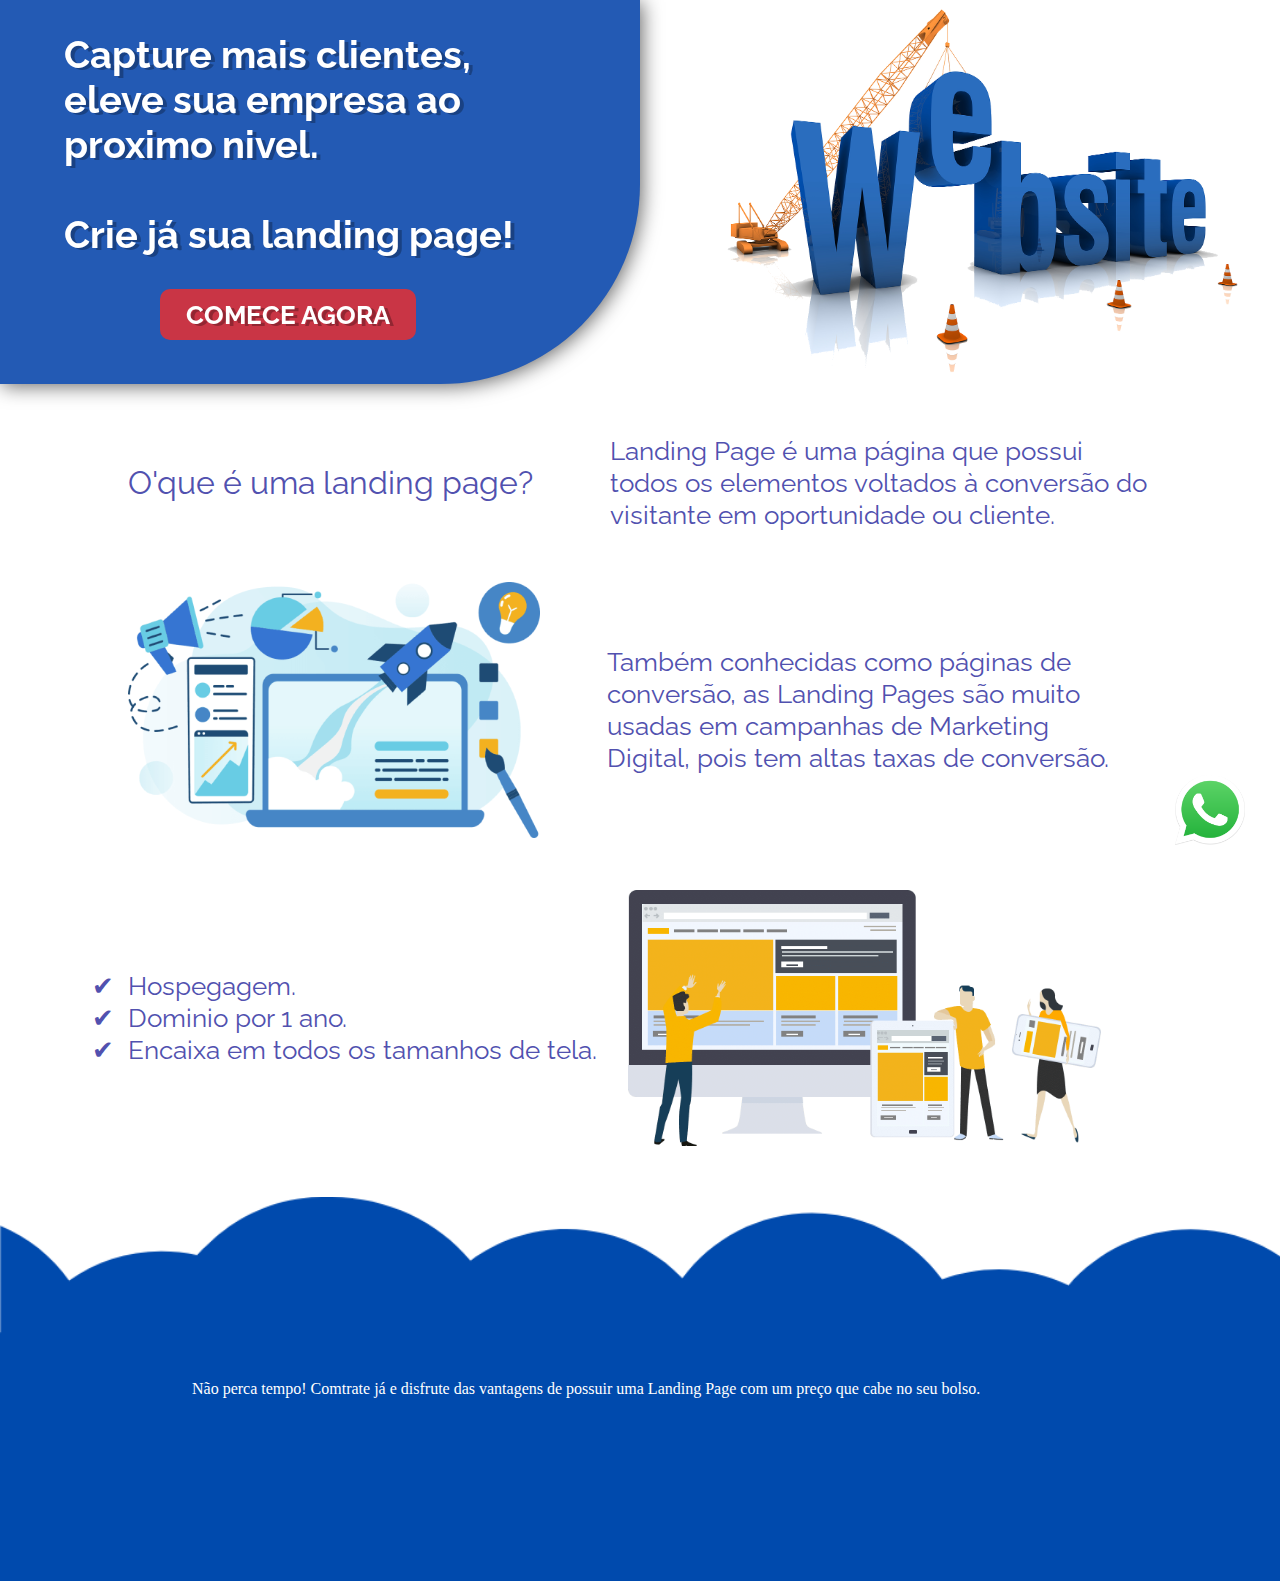
==== index.html @ 36ceb682 "alteração" ====
<!DOCTYPE html>
<html lang="pt-br">
<head>
    <meta charset="UTF-8">
    <meta http-equiv="X-UA-Compatible" content="IE=edge">
    <meta name="viewport" content="width=device-width, initial-scale=1.0">

    <link rel="stylesheet" href="style.css">

    <title>Contrutora Web Site</title>
</head>

<body>

    <header>

        <div id="chamada">

            <div id="textoChamada">
                Capture mais clientes, eleve sua empresa ao proximo nivel. <br><br>
                Crie já sua landing page!
            </div>

            <div id="botao"><a href="https://wa.me/554898592292" target="_blank">COMECE AGORA</a></div> 

        </div>

        <div id="imgLogo"></div>

    </header>

    <main>

        <div id="inicio">
            <div id="titulo1">O'que é uma landing page?</div>
            
            <div id="texto1">Landing Page é uma página que possui todos os elementos voltados à conversão 
            do visitante em oportunidade ou cliente.</div> 

        </div>

        <div id="part1">

            <img id="img1" src="./imagens/fim.png" alt="">

            <div id="texto2">
                Também conhecidas como páginas de conversão, as Landing Pages são muito usadas em campanhas 
                de Marketing Digital, pois tem altas taxas de conversão.
            </div>
            
        </div>

        <div id="part2">

            <div id="texto3">
                
                <ul>
                    <li>Hospegagem.</li>
                    <li>Dominio por 1 ano.</li>
                    <li>Encaixa em todos os tamanhos de tela.</li>
                </ul>
    
            </div>

            <img id="img2" src="./imagens/criando.png" alt="">

        </div>

        <a href="https://wa.me/554898592292" target="_blank"><div id="whatsapp"></div></a>

    </main>

    <footer>

        <div id="formaPagamento">Não perca tempo!

            Comtrate já e disfrute das vantagens de possuir uma Landing Page 
            com um preço que cabe no seu bolso.
        </div>
        
    </footer>

</body>
</html>
---- style.css ----
@import url('https://fonts.googleapis.com/css2?family=Mulish:wght@200&display=swap');

@import url('https://fonts.googleapis.com/css2?family=Raleway:wght@500&display=swap');

* {
    margin: 0px;
    padding: 0px;
}

header {
    display: flex;
    justify-content: space-between;
}

#chamada {
    width: 50vw;
    height: 30vw;
    background-color: rgb(35, 90, 180);
    border-bottom-right-radius: 200px;
    filter: drop-shadow(2px 2px 10px rgb(0, 0, 0, .6));
    font-size: 3vw;
    font-family: Raleway, sans-serif;
    font-weight: bold;
    color: white;
    text-shadow: 4px 2px 0px rgb(0 0 0 / 27%);
}

#textoChamada {
    width: 80%;
    margin: 5% auto;
}

#botao {
    display: flex;
    width: 20vw;
    height: 4vw;
    font-size: 2vw;
    margin: 5% 25%;
    justify-content: center;
    align-items: center;
    border-radius: 10px;
    background-color: rgba(236, 46, 46, 0.829);
}

#botao:hover {
    box-shadow: 2px 2px 20px rgb(0, 0, 0, .6);
    background-color: red;
}

#botao a {
    text-decoration: none;
    color: white;
}

#imgLogo {
    width: 45vw;
    height: 30vw;
    background-image: url('./imagens/contruindo.png');
    background-size: contain;
    background-repeat: no-repeat;

}

main {
    width: 80vw;
    margin: auto;
    line-height: 2rem;
    font-family: Raleway, sans-serif;
    font-size: 2vw;
    color: rgb(81, 81, 175);
}

#inicio {
    display: flex;
    margin: 4vw 0vw;
    justify-content: space-between;
}

#titulo1 {
    width: 40vw;
    margin: auto;
    margin-left: 0;
    font-size: 2.5vw;
}

#texto1 {
    width: 45vw;
}

#part1 {
    display: flex;
    margin: 4vw auto;
    justify-content: space-between;
}

#img1 {
    width: auto;
    height: 20vw;
    margin: auto;
    margin-left: 0;
}


#texto2 {
    width: 40vw;
    margin: auto;
}


#part2 {
    display: flex;
    margin: 4vw auto;
    justify-content: space-between;
}

#texto3 {
    width: 40vw;
    margin: auto;
}

ul {
    list-style-type: '\2714\00A0\00A0';
}

#img2 {
    width: auto;
    height: 20vw;
    margin-right: 5%;
}


@media screen and (max-width: 700px) {

    header {
        display: block;
    }

    #chamada {
        width: 100vw;
        height: 60vw;
        border-bottom-right-radius: 0px;
        overflow: hidden;
    }

    #titulo {
        font-size: 4vw;
    }

    #valor {
        font-size: 5vw;
    }

    #itens {
        font-size: 4vw;
    }

    #detalhes {
        font-size: 4vw;
        height: 20vw;
    }
    
    #botao {
        width: 30vw;
        height: 6vw;
        font-size: 3vw;
        margin: 3% auto;
    }

    #imgLogo {
        margin: 5% auto;
        background-color: white;
        border-radius: 20px;
    }

    #inicio {
        display: block;
    }

    #oqueE {
        width: 100%;
        margin: 3vw auto;
        font-size: 4vw;
    }

    #abertura {
        width: 100%;
        font-size: 4vw;
    }

    #part1 {
        display: block;
    }

    main #textoPrincipal {
        width: 80vw;
        font-size: 4vw;
    }

    #imgFim {
        display: flex;
        margin: 10vw auto;
    }

    #part2 {
        display: block;
        font-size: 4vw;
    }

    #imgCriando {
        display: flex;
        margin: 10vw auto;
    }

    #texto2 {
        width: 80vw;
    }
}

#whatsapp {
    position: fixed;
    width: 100px;
    height: 100px;
    bottom: 40px;
    right: 20px;
    border-radius: 50px;
    align-items: center;
    background-image: url('./imagens/whatsapp.png');
    background-size: 70px 70px;
    background-repeat: no-repeat;
    background-position: center;
}



footer {
    display: flex;
    width: 100%;
    height: 30vw;
    align-items: center;
    background-image: url('./imagens/rodape.png');
    background-size: cover;
    background-repeat: no-repeat;
}

#formaPagamento {
    width: 70vw;
    margin: auto;
    color: white;
}
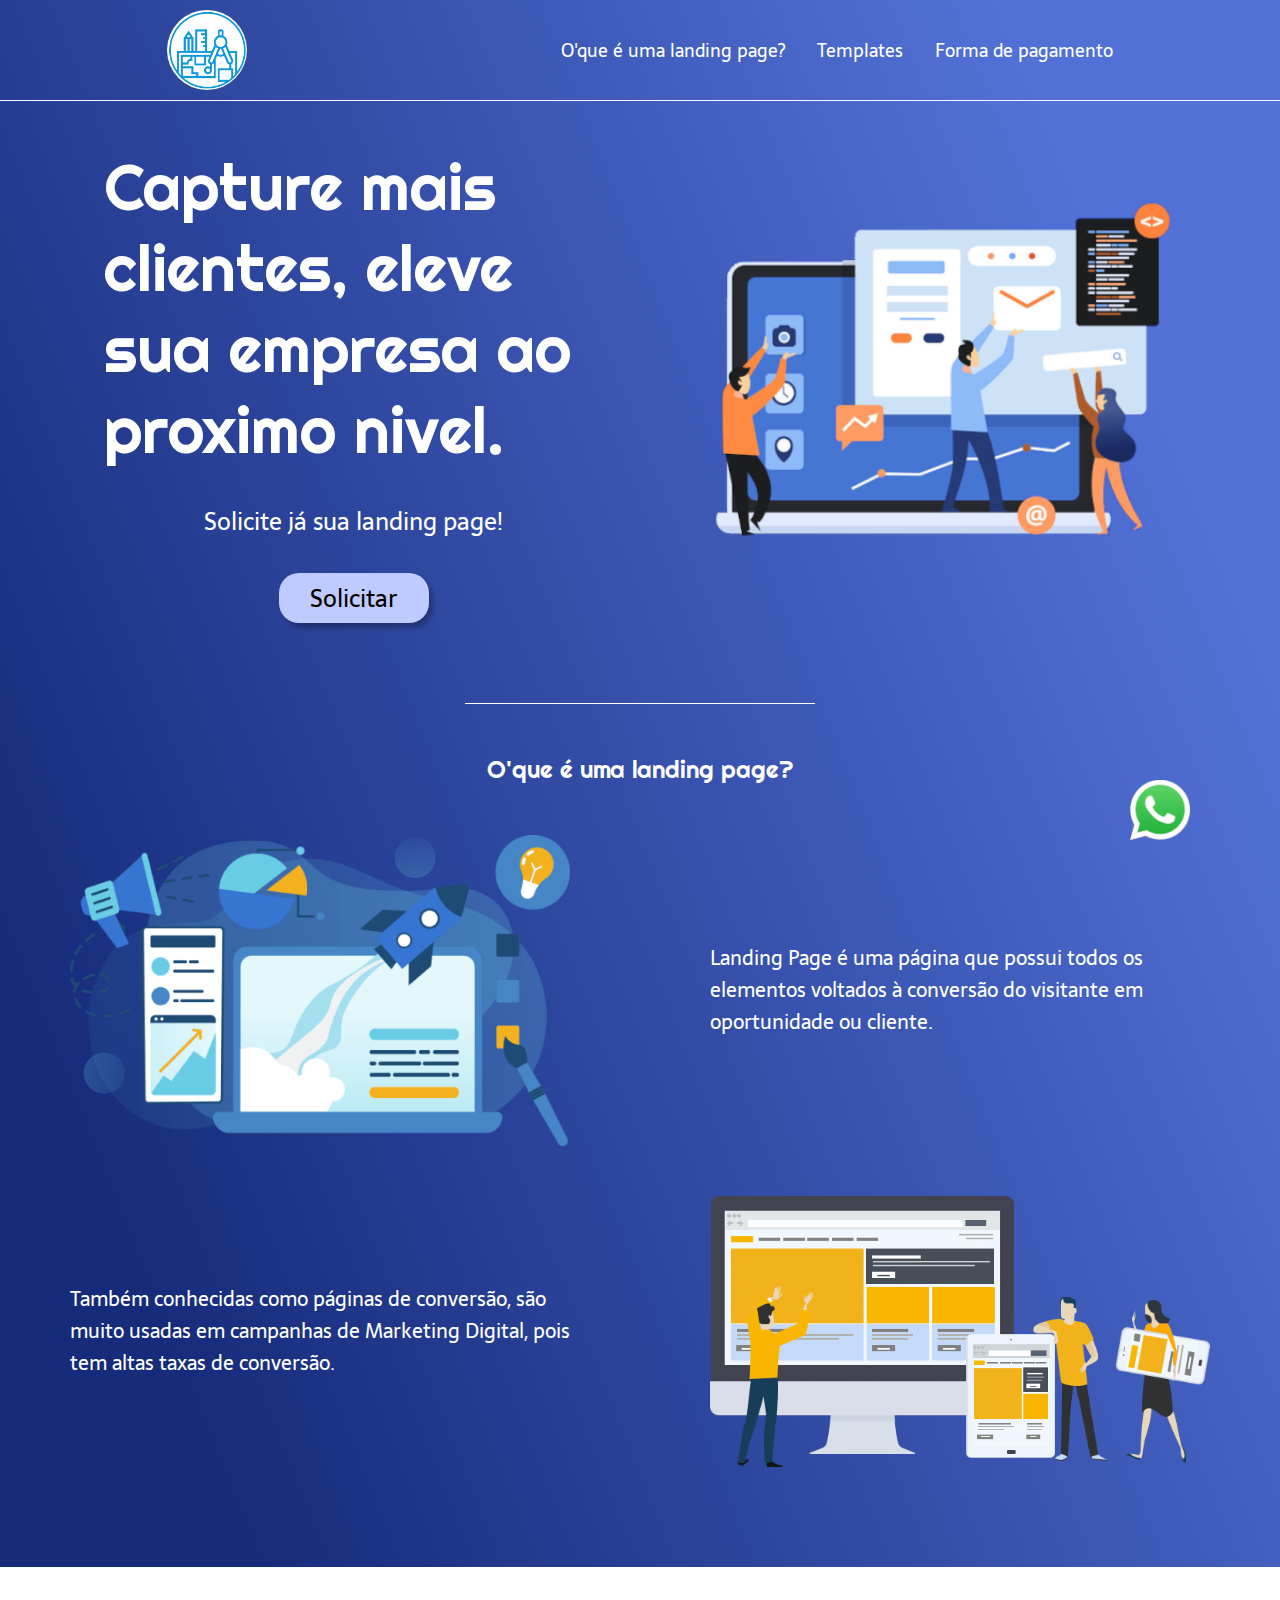
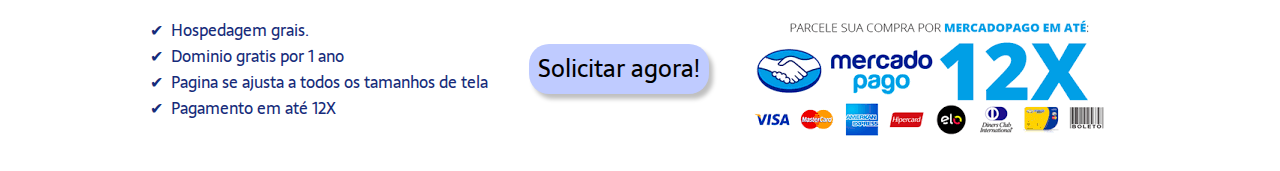
==== commit 29731e3d: "inicio menu responcivo" ====
--- a/index.html
+++ b/index.html
@@ -1,5 +1,5 @@
 <!DOCTYPE html>
-<html lang="pt-br">
+<html lang="en">
 <head>
     <meta charset="UTF-8">
     <meta http-equiv="X-UA-Compatible" content="IE=edge">
@@ -7,78 +7,74 @@
 
     <link rel="stylesheet" href="style.css">
 
-    <title>Contrutora Web Site</title>
+    <title>Construtora Website</title>
 </head>
+<body>
+    <header class="cabacalho">
+       <img class="logo" src="./imagens/logo.png" alt="Logo Construtora Website">
 
-<body>
-
-    <header>
-
-        <div id="chamada">
-
-            <div id="textoChamada">
-                Capture mais clientes, eleve sua empresa ao proximo nivel. <br><br>
-                Crie já sua landing page!
-            </div>
-
-            <div id="botao"><a href="https://wa.me/554898592292" target="_blank">COMECE AGORA</a></div> 
-
-        </div>
-
-        <div id="imgLogo"></div>
+        <nav class="menu">
+            <a class="menu-item" href="#oQueE">O'que é uma landing page?</a>
+            <a class="menu-item" href="https://wa.me/554898592292" target="_blank">Templates</a>
+            <a class="menu-item" href="#forma-pagamento">Forma de pagamento</a>
+        </nav>
 
     </header>
 
     <main>
+        <section class="conteudo-principal">
 
-        <div id="inicio">
-            <div id="titulo1">O'que é uma landing page?</div>
-            
-            <div id="texto1">Landing Page é uma página que possui todos os elementos voltados à conversão 
-            do visitante em oportunidade ou cliente.</div> 
-
-        </div>
-
-        <div id="part1">
-
-            <img id="img1" src="./imagens/fim.png" alt="">
-
-            <div id="texto2">
-                Também conhecidas como páginas de conversão, as Landing Pages são muito usadas em campanhas 
-                de Marketing Digital, pois tem altas taxas de conversão.
-            </div>
-            
-        </div>
-
-        <div id="part2">
-
-            <div id="texto3">
-                
-                <ul>
-                    <li>Hospegagem.</li>
-                    <li>Dominio por 1 ano.</li>
-                    <li>Encaixa em todos os tamanhos de tela.</li>
-                </ul>
-    
+            <div class="texto-principal">
+                <h1>Capture mais clientes, eleve sua empresa ao proximo nivel.</h1>
+                <h2>Solicite já sua landing page!</h2>
+                <a href="https://wa.me/554898592292" target="_blank"><button>Solicitar</button></a>
             </div>
 
-            <img id="img2" src="./imagens/criando.png" alt="">
+            <img src="./imagens/YourWebsite.png" alt="Imagem do site sendo construido">           
+        </section>
 
-        </div>
+        <section class="conteudo-secundario">
+            <h3 id="oQueE">O'que é uma landing page?</h3>
 
-        <a href="https://wa.me/554898592292" target="_blank"><div id="whatsapp"></div></a>
+            <div class="conteiner1">
+
+                <img class="resultados" src="./imagens/resultados.png" alt="">
+
+                <p>Landing Page é uma página que possui todos os elementos voltados à conversão 
+                do visitante em oportunidade ou cliente.</p>
+
+            </div>
+
+            <div class="conteiner2">
+
+                <p>Também conhecidas como páginas de conversão, são muito usadas em campanhas 
+                de Marketing Digital, pois tem altas taxas de conversão.</p> 
+
+                <img class="criando" src="./imagens/criando.png" alt="">
+
+            </div>
+                
+        </section>
+
 
     </main>
 
-    <footer>
+    <footer id="forma-pagamento">
 
-        <div id="formaPagamento">Não perca tempo!
+        <ul>
+            <li>Hospedagem grais.</li>
+            <li>Dominio gratis por 1 ano</li>
+            <li>Pagina se ajusta a todos os tamanhos de tela</li>
+            <li>Pagamento em até 12X</li>
+        </ul>
 
-            Comtrate já e disfrute das vantagens de possuir uma Landing Page 
-            com um preço que cabe no seu bolso.
-        </div>
+        <a href="https://wa.me/554898592292" target="_blank"><button class="botao-rodape">Solicitar agora!</button></a>
         
-    </footer>
+        <img class="forma-pagamento" src="./imagens/formasPagamento.png" alt="Fomas de pagamento">
+
+    </footer> 
+
+    <a href="https://wa.me/554898592292" target="_blank"><img class="whatsapp" src="./imagens/whatsapp.png" alt=""></a>
 
 </body>
 </html>--- a/style.css
+++ b/style.css
@@ -1,252 +1,186 @@
-
-@import url('https://fonts.googleapis.com/css2?family=Mulish:wght@200&display=swap');
-
-@import url('https://fonts.googleapis.com/css2?family=Raleway:wght@500&display=swap');
+@import url('https://fonts.googleapis.com/css2?family=Righteous&family=Sarala:wght@400;700&display=swap');
 
 * {
-    margin: 0px;
-    padding: 0px;
+    margin: 0;
+    padding: 0;
+    text-decoration: none;
 }
 
-header {
-    display: flex;
-    justify-content: space-between;
+html {
+    scroll-behavior: smooth;
 }
 
-#chamada {
-    width: 50vw;
-    height: 30vw;
-    background-color: rgb(35, 90, 180);
-    border-bottom-right-radius: 200px;
-    filter: drop-shadow(2px 2px 10px rgb(0, 0, 0, .6));
-    font-size: 3vw;
-    font-family: Raleway, sans-serif;
-    font-weight: bold;
-    color: white;
-    text-shadow: 4px 2px 0px rgb(0 0 0 / 27%);
+body {
+    font-size: 100%;
+    background: linear-gradient(68.15deg, rgb(22, 43, 122) 16.62%, rgb(82, 113, 214) 85.61%);
 }
 
-#textoChamada {
-    width: 80%;
-    margin: 5% auto;
+.cabacalho {
+    display: flex;
+    align-items: center;
+    justify-content: space-around;
+    padding: 10px;
 }
 
-#botao {
-    display: flex;
-    width: 20vw;
-    height: 4vw;
-    font-size: 2vw;
-    margin: 5% 25%;
-    justify-content: center;
-    align-items: center;
-    border-radius: 10px;
-    background-color: rgba(236, 46, 46, 0.829);
+.logo {
+    height: 80px;
+    background-color: white;
+    border-radius: 50%;
 }
 
-#botao:hover {
-    box-shadow: 2px 2px 20px rgb(0, 0, 0, .6);
-    background-color: red;
+.menu {
+    display: flex;
+    gap: 32px;
 }
 
-#botao a {
-    text-decoration: none;
+.menu-item {
+    color: white;
+    font-family: 'Sarala', sans-serif;
+    font-weight: 400;
+    font-size: 18px;
+}
+
+main {
+    border-top: 0.1px solid white;
+    padding: 20px 0px;
+}
+
+.conteudo-principal {
+    display: flex;
+    justify-content: space-around;
+    margin: 25px 50px;
+}
+
+.texto-principal {
+    display: flex;
+    flex-direction: column;
+    align-items: center;
+    gap: 32px;
+}
+
+.texto-principal h1 {
+    width: 500px;
+    font-family: 'Righteous', cursive;
+    font-weight: 400;
+    font-size: 64px;
     color: white;
 }
 
-#imgLogo {
-    width: 45vw;
-    height: 30vw;
-    background-image: url('./imagens/contruindo.png');
-    background-size: contain;
-    background-repeat: no-repeat;
-
+.texto-principal h2{
+    font-family: 'Sarala', sans-serif;
+    font-weight: 400;
+    font-size: 24px;
+    color: white;
 }
 
-main {
-    width: 80vw;
-    margin: auto;
-    line-height: 2rem;
-    font-family: Raleway, sans-serif;
-    font-size: 2vw;
-    color: rgb(81, 81, 175);
+button {
+    background-color: rgb(191, 203, 255);
+    width: 150px;
+    height: 50px;
+    border: none;
+    box-shadow: 4px 5px 4px rgba(0, 0, 0, 0.25);
+    border-radius: 20px;
+    font-family: 'Sarala', sans-serif;
+    font-weight: 400;
+    font-size: 24px;
 }
 
-#inicio {
-    display: flex;
-    margin: 4vw 0vw;
-    justify-content: space-between;
+button:hover {
+    background-color: rgb(8, 8, 43);
+    color: white;
 }
 
-#titulo1 {
-    width: 40vw;
-    margin: auto;
-    margin-left: 0;
-    font-size: 2.5vw;
+.conteudo-principal img {
+    height: 350px;
+    margin-top: 50px;
 }
 
-#texto1 {
-    width: 45vw;
+.conteudo-secundario {
+    display: block;
+    margin: 80px 0px;
 }
 
-#part1 {
+.conteudo-secundario h3 {
     display: flex;
-    margin: 4vw auto;
-    justify-content: space-between;
+    width: 350px;
+    margin: 50px auto;
+    justify-content: center;
+    border-top: 0.1px solid white;
+    padding-top: 50px;
+    font-family: 'Righteous', cursive;
+    font-weight: 400;
+    font-size: 24px;
+    color: white;
 }
 
-#img1 {
-    width: auto;
-    height: 20vw;
-    margin: auto;
-    margin-left: 0;
+.conteiner1 {
+    display: flex;
+    flex-direction: column 2;
+    justify-content: space-around;
+    align-items: center;
 }
 
-
-#texto2 {
-    width: 40vw;
-    margin: auto;
+.resultados {
+    width: 500px;
 }
 
-
-#part2 {
-    display: flex;
-    margin: 4vw auto;
-    justify-content: space-between;
+.conteiner1 p {
+    width: 500px;
+    font-family: 'Sarala', sans-serif;
+    font-weight: 300;
+    font-size: 20px;
+    color: white;
 }
 
-#texto3 {
-    width: 40vw;
-    margin: auto;
+.conteiner2 {
+    display: flex;
+    flex-direction: column 2;
+    justify-content: space-around;
+    align-items: center;
+    margin-top: 50px;
 }
 
-ul {
+.conteiner2 p {
+    width: 500px;
+    font-family: 'Sarala', sans-serif;
+    font-weight: 300;
+    font-size: 20px;
+    color: white;
+}
+
+.criando{
+    width: 500px;
+}
+
+footer {
+    display: flex;
+    justify-content: space-around;
+    padding: 32px 150px;
+    align-items: center;
+    background-color: white;
+}
+
+ul{
+    font-family: 'Sarala', sans-serif;
+    color: rgb(22, 43, 122);
     list-style-type: '\2714\00A0\00A0';
 }
 
-#img2 {
-    width: auto;
-    height: 20vw;
-    margin-right: 5%;
+.botao-rodape {
+    background-color: rgb(191, 203, 255);
+    width: 180px;
+    height: 50px;
+    border: none;
+    box-shadow: 4px 5px 4px rgba(0, 0, 0, 0.25);
+    border-radius: 20px;
+    font-family: 'Sarala', sans-serif;
+    font-weight: 400;
+    font-size: 24px;
 }
 
-
-@media screen and (max-width: 700px) {
-
-    header {
-        display: block;
-    }
-
-    #chamada {
-        width: 100vw;
-        height: 60vw;
-        border-bottom-right-radius: 0px;
-        overflow: hidden;
-    }
-
-    #titulo {
-        font-size: 4vw;
-    }
-
-    #valor {
-        font-size: 5vw;
-    }
-
-    #itens {
-        font-size: 4vw;
-    }
-
-    #detalhes {
-        font-size: 4vw;
-        height: 20vw;
-    }
-    
-    #botao {
-        width: 30vw;
-        height: 6vw;
-        font-size: 3vw;
-        margin: 3% auto;
-    }
-
-    #imgLogo {
-        margin: 5% auto;
-        background-color: white;
-        border-radius: 20px;
-    }
-
-    #inicio {
-        display: block;
-    }
-
-    #oqueE {
-        width: 100%;
-        margin: 3vw auto;
-        font-size: 4vw;
-    }
-
-    #abertura {
-        width: 100%;
-        font-size: 4vw;
-    }
-
-    #part1 {
-        display: block;
-    }
-
-    main #textoPrincipal {
-        width: 80vw;
-        font-size: 4vw;
-    }
-
-    #imgFim {
-        display: flex;
-        margin: 10vw auto;
-    }
-
-    #part2 {
-        display: block;
-        font-size: 4vw;
-    }
-
-    #imgCriando {
-        display: flex;
-        margin: 10vw auto;
-    }
-
-    #texto2 {
-        width: 80vw;
-    }
-}
-
-#whatsapp {
+.whatsapp {
     position: fixed;
-    width: 100px;
-    height: 100px;
-    bottom: 40px;
-    right: 20px;
-    border-radius: 50px;
-    align-items: center;
-    background-image: url('./imagens/whatsapp.png');
-    background-size: 70px 70px;
-    background-repeat: no-repeat;
-    background-position: center;
-}
-
-
-
-footer {
-    display: flex;
-    width: 100%;
-    height: 30vw;
-    align-items: center;
-    background-image: url('./imagens/rodape.png');
-    background-size: cover;
-    background-repeat: no-repeat;
-}
-
-#formaPagamento {
-    width: 70vw;
-    margin: auto;
-    color: white;
-}
-
-
+    height: 60px;
+    right: 90px;
+    bottom: 60px;
+}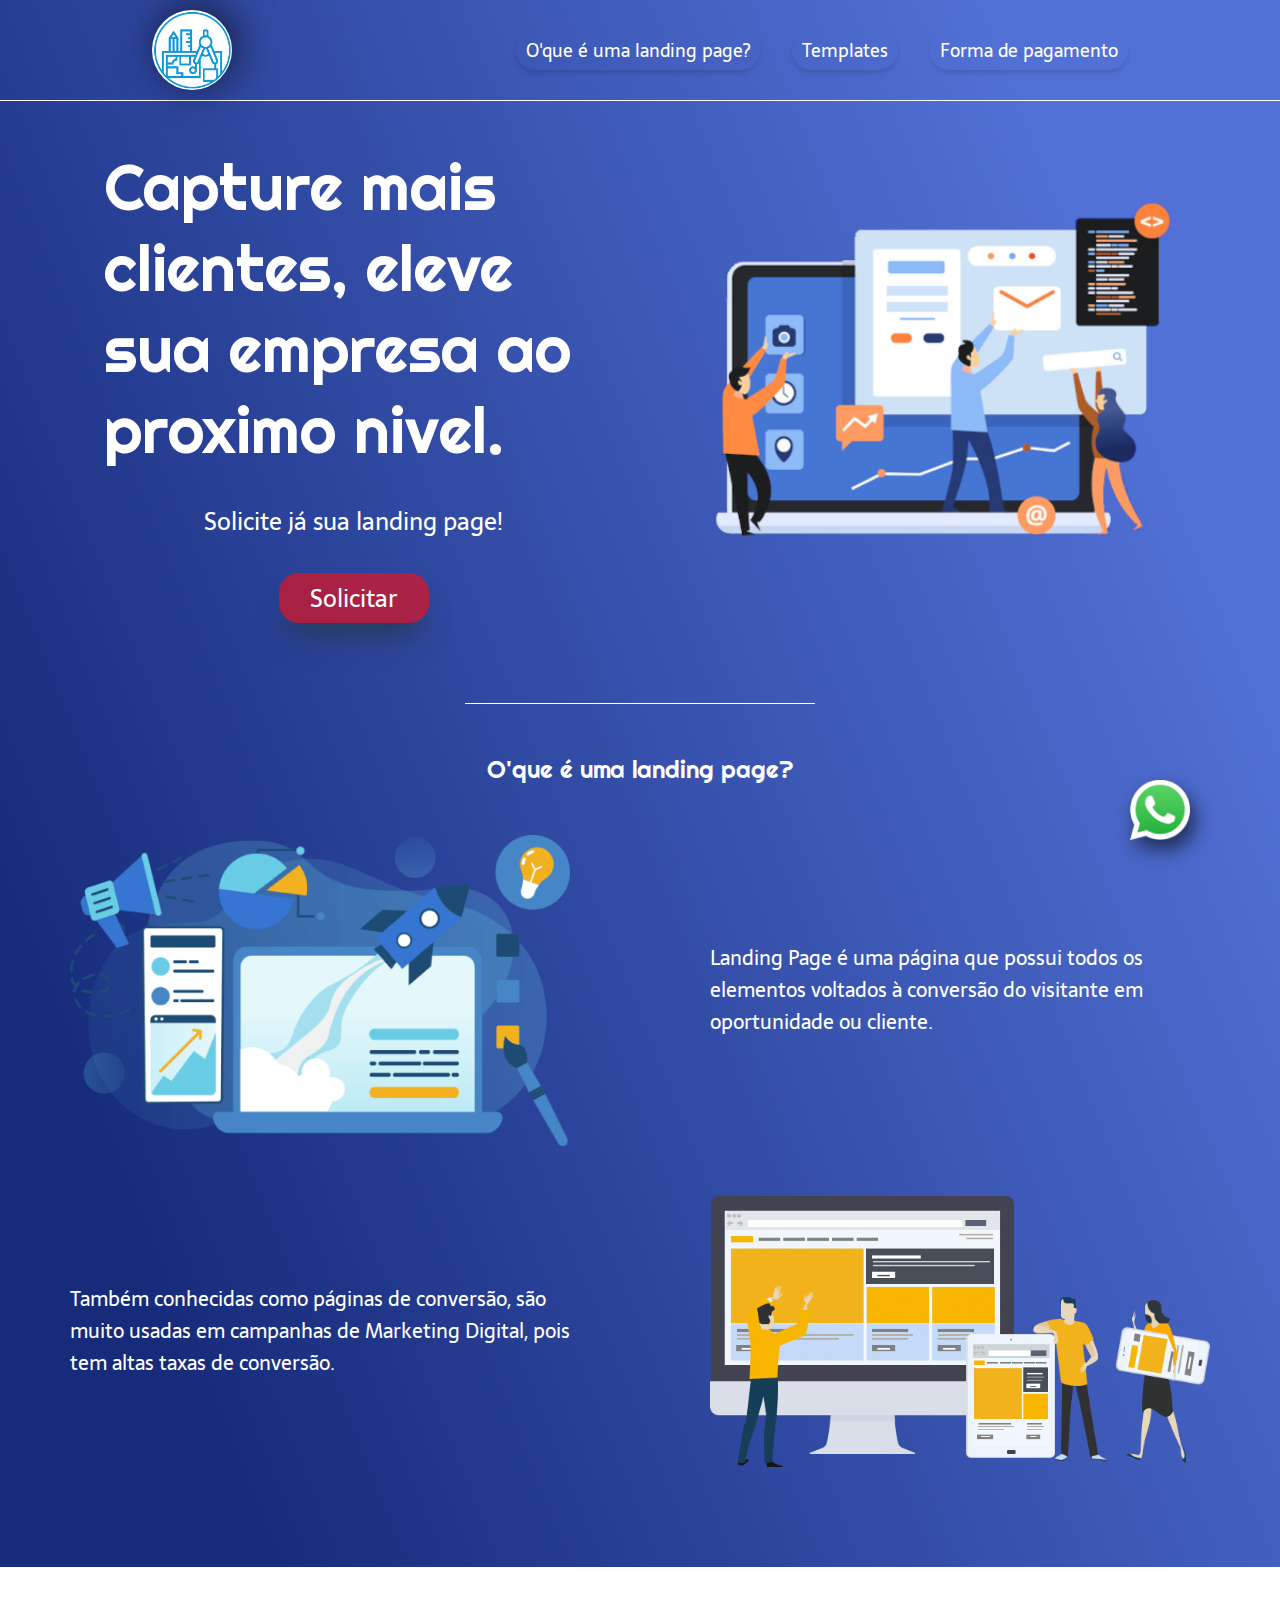
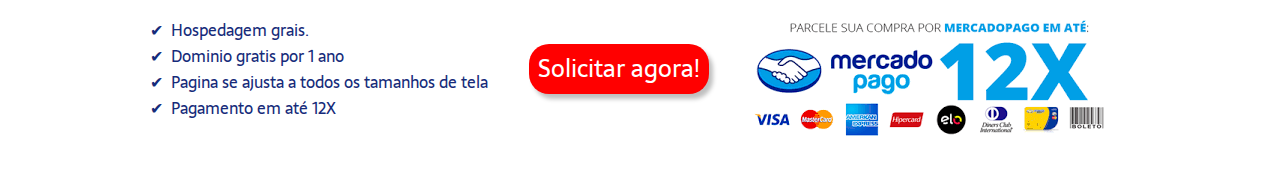
==== commit 6ca09e3d: "sombras" ====
--- a/index.html
+++ b/index.html
@@ -15,7 +15,7 @@
 
         <nav class="menu">
             <a class="menu-item" href="#oQueE">O'que é uma landing page?</a>
-            <a class="menu-item" href="https://wa.me/554898592292" target="_blank">Templates</a>
+            <a class="menu-item" href="https://mywhats.net/construtorawebsite" target="_blank">Templates</a>
             <a class="menu-item" href="#forma-pagamento">Forma de pagamento</a>
         </nav>
 
@@ -76,5 +76,7 @@
 
     <a href="https://wa.me/554898592292" target="_blank"><img class="whatsapp" src="./imagens/whatsapp.png" alt=""></a>
 
+    <script src="./script.js"></script>
+    
 </body>
 </html>--- a/style.css
+++ b/style.css
@@ -1,4 +1,11 @@
 @import url('https://fonts.googleapis.com/css2?family=Righteous&family=Sarala:wght@400;700&display=swap');
+
+:root {
+    --cor1: white;
+    --cor2: rgb(22, 43, 122);
+    --cor3: rgba(255, 10, 10, 0.596);
+    --cor4: red;
+}
 
 * {
     margin: 0;
@@ -6,10 +13,6 @@
     text-decoration: none;
 }
 
-html {
-    scroll-behavior: smooth;
-}
-
 body {
     font-size: 100%;
     background: linear-gradient(68.15deg, rgb(22, 43, 122) 16.62%, rgb(82, 113, 214) 85.61%);
@@ -24,8 +27,9 @@
 
 .logo {
     height: 80px;
-    background-color: white;
+    background-color: var(--cor1);
     border-radius: 50%;
+    filter: drop-shadow(5px -5px 20px #000000a1);
 }
 
 .menu {
@@ -34,14 +38,23 @@
 }
 
 .menu-item {
-    color: white;
+    color: var(--cor1);
     font-family: 'Sarala', sans-serif;
     font-weight: 400;
     font-size: 18px;
+    padding: 5px 10px;
+    border-radius: 20px;
+    box-shadow: rgba(0, 0, 0, 0.1) 0px 4px 6px -1px, rgba(0, 0, 0, 0.06) 0px 2px 4px -1px;
+    transition-duration: 0.4s;
+}
+
+.menu-item:hover {
+    background: #0004ff2a;
+    box-shadow: rgb(38, 57, 77) 0px 20px 30px -10px;
 }
 
 main {
-    border-top: 0.1px solid white;
+    border-top: 0.1px solid var(--cor1);
     padding: 20px 0px;
 }
 
@@ -63,31 +76,34 @@
     font-family: 'Righteous', cursive;
     font-weight: 400;
     font-size: 64px;
-    color: white;
+    color: var(--cor1);
 }
 
 .texto-principal h2{
     font-family: 'Sarala', sans-serif;
     font-weight: 400;
     font-size: 24px;
-    color: white;
+    color: var(--cor1);
 }
 
 button {
-    background-color: rgb(191, 203, 255);
+    background-color: var(--cor3);
     width: 150px;
     height: 50px;
     border: none;
-    box-shadow: 4px 5px 4px rgba(0, 0, 0, 0.25);
     border-radius: 20px;
     font-family: 'Sarala', sans-serif;
     font-weight: 400;
     font-size: 24px;
+    color: var(--cor1);
+    box-shadow: rgb(38, 57, 77) 0px 20px 30px -10px;
+    transition-duration: 0.4s;
 }
 
 button:hover {
-    background-color: rgb(8, 8, 43);
-    color: white;
+    background-color: var(--cor4);
+    color: var(--cor1);
+    box-shadow: rgba(0, 0, 0, 0.56) 0px 22px 70px 4px;
 }
 
 .conteudo-principal img {
@@ -105,12 +121,12 @@
     width: 350px;
     margin: 50px auto;
     justify-content: center;
-    border-top: 0.1px solid white;
+    border-top: 0.1px solid var(--cor1);
     padding-top: 50px;
     font-family: 'Righteous', cursive;
     font-weight: 400;
     font-size: 24px;
-    color: white;
+    color: var(--cor1);
 }
 
 .conteiner1 {
@@ -129,7 +145,7 @@
     font-family: 'Sarala', sans-serif;
     font-weight: 300;
     font-size: 20px;
-    color: white;
+    color: var(--cor1);
 }
 
 .conteiner2 {
@@ -145,7 +161,7 @@
     font-family: 'Sarala', sans-serif;
     font-weight: 300;
     font-size: 20px;
-    color: white;
+    color: var(--cor1);
 }
 
 .criando{
@@ -157,7 +173,7 @@
     justify-content: space-around;
     padding: 32px 150px;
     align-items: center;
-    background-color: white;
+    background-color: var(--cor1);
 }
 
 ul{
@@ -167,7 +183,7 @@
 }
 
 .botao-rodape {
-    background-color: rgb(191, 203, 255);
+    background-color: var(--cor4);
     width: 180px;
     height: 50px;
     border: none;
@@ -183,4 +199,5 @@
     height: 60px;
     right: 90px;
     bottom: 60px;
+    filter: drop-shadow(5px 10px 10px #00000096);
 }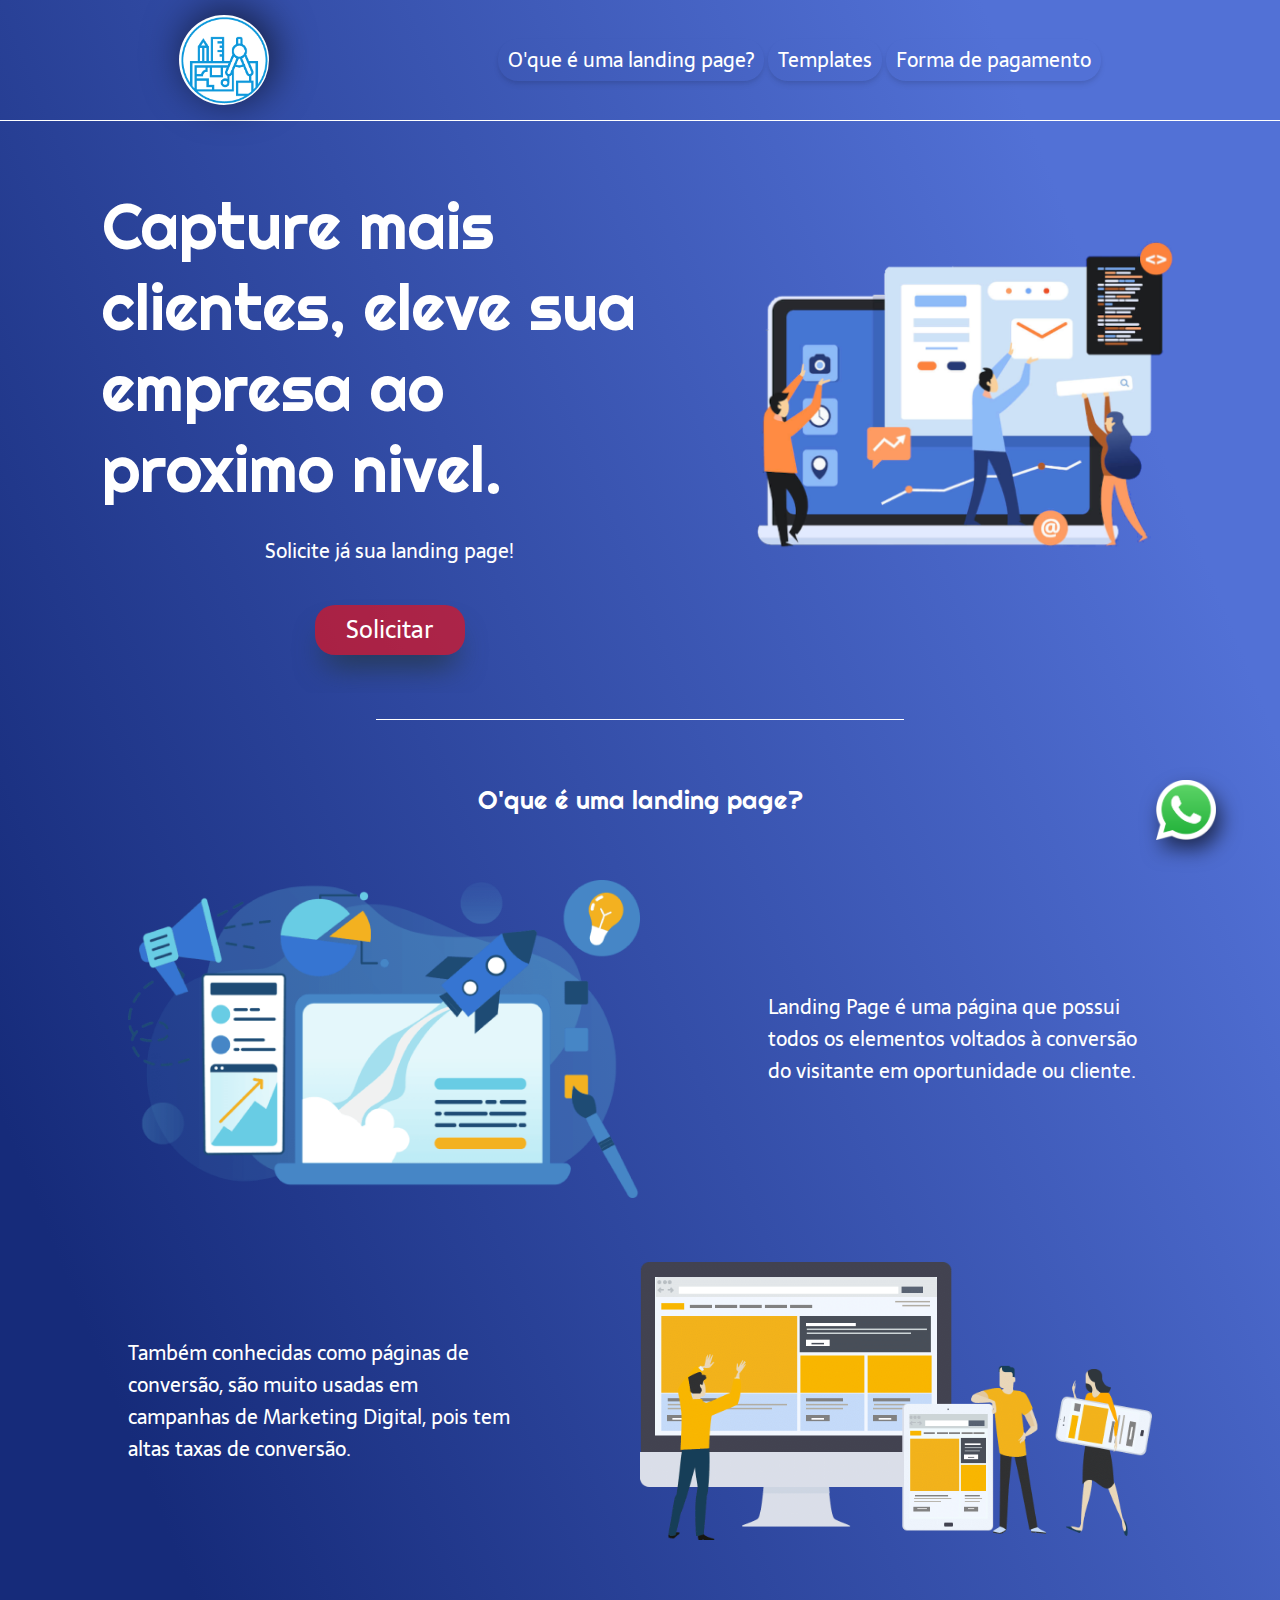
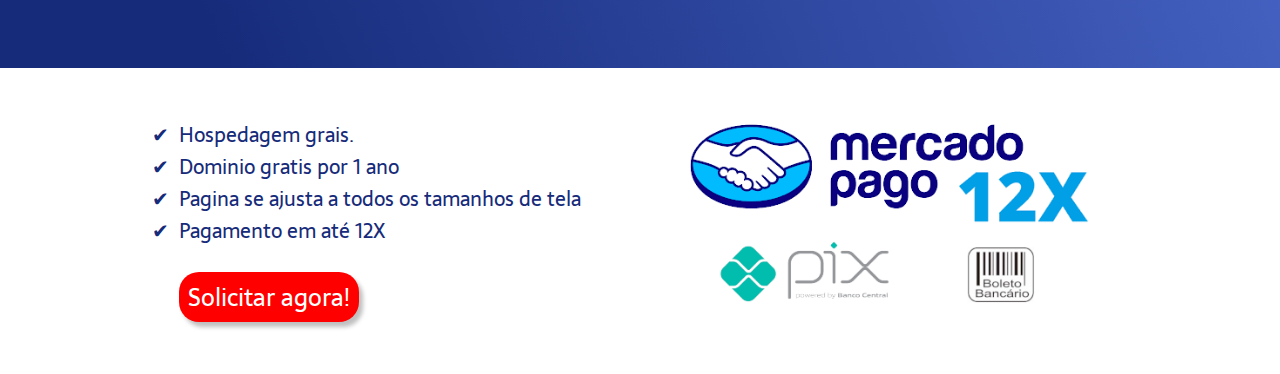
==== commit 274e6e58: "Telas grandes" ====
--- a/index.html
+++ b/index.html
@@ -14,10 +14,24 @@
        <img class="logo" src="./imagens/logo.png" alt="Logo Construtora Website">
 
         <nav class="menu">
-            <a class="menu-item" href="#oQueE">O'que é uma landing page?</a>
-            <a class="menu-item" href="https://mywhats.net/construtorawebsite" target="_blank">Templates</a>
-            <a class="menu-item" href="#forma-pagamento">Forma de pagamento</a>
+
+            <input type="checkbox" id="checar">
+
+            <div class="menu-itens">
+                <a class="menu-item" href="#oQueE">O'que é uma landing page?</a>
+                <a class="menu-item" href="https://mywhats.net/construtorawebsite" target="_blank">Templates</a>
+                <a class="menu-item" href="#forma-pagamento">Forma de pagamento</a>
+             </div>
+
+            <label for="checar">
+                <divi class="linha"></divi>
+                <divi class="linha"></divi>
+                <divi class="linha"></divi>
+            </label> 
+
         </nav>
+
+
 
     </header>
 
@@ -27,10 +41,11 @@
             <div class="texto-principal">
                 <h1>Capture mais clientes, eleve sua empresa ao proximo nivel.</h1>
                 <h2>Solicite já sua landing page!</h2>
-                <a href="https://wa.me/554898592292" target="_blank"><button>Solicitar</button></a>
+                <a href="https://wa.me/554898592292" target="_blank"><button class="solicitar" >Solicitar</button></a>
             </div>
 
-            <img src="./imagens/YourWebsite.png" alt="Imagem do site sendo construido">           
+            <img src="./imagens/YourWebsite.png" alt="Imagem do site sendo construido"> 
+                      
         </section>
 
         <section class="conteudo-secundario">
@@ -59,18 +74,25 @@
 
     </main>
 
-    <footer id="forma-pagamento">
+    <footer>
 
-        <ul>
-            <li>Hospedagem grais.</li>
-            <li>Dominio gratis por 1 ano</li>
-            <li>Pagina se ajusta a todos os tamanhos de tela</li>
-            <li>Pagamento em até 12X</li>
-        </ul>
+        <div class="forma-pagamento">
 
-        <a href="https://wa.me/554898592292" target="_blank"><button class="botao-rodape">Solicitar agora!</button></a>
+            <div class="chamada2">
+                <ul>
+                    <li>Hospedagem grais.</li>
+                    <li>Dominio gratis por 1 ano</li>
+                    <li>Pagina se ajusta a todos os tamanhos de tela</li>
+                    <li>Pagamento em até 12X</li>
+                </ul>
+
+                <a href="https://wa.me/554898592292" target="_blank"><button class="botao-rodape">Solicitar agora!</button></a>
+
+            </div>
         
-        <img class="forma-pagamento" src="./imagens/formasPagamento.png" alt="Fomas de pagamento">
+            <img class="img-pagamento" src="./imagens/PagamentoMercadoPago.png" alt="Fomas de pagamento">
+
+        </div>
 
     </footer> 
 
--- a/style.css
+++ b/style.css
@@ -20,13 +20,18 @@
 
 .cabacalho {
     display: flex;
-    align-items: center;
-    justify-content: space-around;
+    width: 90vw;
+    max-width: 1280px;
+    height: 15vw;
+    max-height: 100px;
+    align-items: center;
+    justify-content: space-around;
+    margin: auto;
     padding: 10px;
 }
 
 .logo {
-    height: 80px;
+    height: 90%;
     background-color: var(--cor1);
     border-radius: 50%;
     filter: drop-shadow(5px -5px 20px #000000a1);
@@ -34,14 +39,18 @@
 
 .menu {
     display: flex;
-    gap: 32px;
+}
+
+input {
+    position: absolute;
+    top: -100%;
 }
 
 .menu-item {
     color: var(--cor1);
     font-family: 'Sarala', sans-serif;
     font-weight: 400;
-    font-size: 18px;
+    font-size: min(20px, 7vw);
     padding: 5px 10px;
     border-radius: 20px;
     box-shadow: rgba(0, 0, 0, 0.1) 0px 4px 6px -1px, rgba(0, 0, 0, 0.06) 0px 2px 4px -1px;
@@ -51,45 +60,69 @@
 .menu-item:hover {
     background: #0004ff2a;
     box-shadow: rgb(38, 57, 77) 0px 20px 30px -10px;
+    transform: scale(1.2);
+}
+
+label[for="checar"] {
+    width: 8vw;
+    height: 12vw;
+    display: none;
+    justify-content: center;
+    align-items: center;
+    flex-direction: column;
+}
+
+.linha  {
+    width: 90%;
+    height: 4px;
+    background-color: white;
+    margin: 4px;
 }
 
 main {
     border-top: 0.1px solid var(--cor1);
-    padding: 20px 0px;
+    padding: 5vw 0;
+    max-width: 1280px;
+    margin: auto;
 }
 
 .conteudo-principal {
     display: flex;
-    justify-content: space-around;
-    margin: 25px 50px;
+    max-width: 1280px;
+    width: 90%;
+    justify-content: space-around;
+    margin: auto;
 }
 
 .texto-principal {
     display: flex;
+    width: 50%;
     flex-direction: column;
     align-items: center;
-    gap: 32px;
+    gap: 2vw;
+    overflow: hidden;
 }
 
 .texto-principal h1 {
-    width: 500px;
+    width: 100%;
     font-family: 'Righteous', cursive;
     font-weight: 400;
-    font-size: 64px;
+    font-size: min(64px, 6vw);
     color: var(--cor1);
 }
 
 .texto-principal h2{
     font-family: 'Sarala', sans-serif;
     font-weight: 400;
-    font-size: 24px;
-    color: var(--cor1);
-}
-
-button {
+    font-size: min(20px, 5vw);
+    color: var(--cor1);
+}
+
+.solicitar {
     background-color: var(--cor3);
     width: 150px;
     height: 50px;
+    margin: 1vw 0 3vw 0;
     border: none;
     border-radius: 20px;
     font-family: 'Sarala', sans-serif;
@@ -100,48 +133,57 @@
     transition-duration: 0.4s;
 }
 
-button:hover {
+.solicitar:hover {
+    transform: scale(1.2);
     background-color: var(--cor4);
     color: var(--cor1);
     box-shadow: rgba(0, 0, 0, 0.56) 0px 22px 70px 4px;
 }
 
 .conteudo-principal img {
-    height: 350px;
-    margin-top: 50px;
+    max-height: 350px;
+    height: 25vw;
+    min-height: 150px;
+    margin-top: 4vw;
 }
 
 .conteudo-secundario {
     display: block;
-    margin: 80px 0px;
+    margin: 2vw 0px;
 }
 
 .conteudo-secundario h3 {
     display: flex;
-    width: 350px;
-    margin: 50px auto;
+    max-width: 400px;
+    width: 40vw;
+    margin: auto;
     justify-content: center;
     border-top: 0.1px solid var(--cor1);
-    padding-top: 50px;
+    padding: 5vw;
     font-family: 'Righteous', cursive;
     font-weight: 400;
-    font-size: 24px;
+    font-size: min(25px, 5vw);
     color: var(--cor1);
 }
 
 .conteiner1 {
     display: flex;
+    width: 90%;
     flex-direction: column 2;
     justify-content: space-around;
     align-items: center;
+    margin: auto;
 }
 
 .resultados {
-    width: 500px;
+    max-width: 550px;
+    width: 40vw;
+    min-width: 150px;
 }
 
 .conteiner1 p {
-    width: 500px;
+    max-width: 500px;
+    width: 30vw;
     font-family: 'Sarala', sans-serif;
     font-weight: 300;
     font-size: 20px;
@@ -150,14 +192,16 @@
 
 .conteiner2 {
     display: flex;
+    width: 90%;
+    margin: 5vw auto;
     flex-direction: column 2;
     justify-content: space-around;
     align-items: center;
-    margin-top: 50px;
 }
 
 .conteiner2 p {
-    width: 500px;
+    max-width: 450px;
+    width: 30vw;
     font-family: 'Sarala', sans-serif;
     font-weight: 300;
     font-size: 20px;
@@ -165,39 +209,136 @@
 }
 
 .criando{
-    width: 500px;
+    max-width: 650px;
+    width: 40vw;
 }
 
 footer {
     display: flex;
-    justify-content: space-around;
-    padding: 32px 150px;
-    align-items: center;
+    justify-content: center;
     background-color: var(--cor1);
 }
 
+.forma-pagamento {
+    display: flex;
+    max-width: 1280px;
+    width: 80vw;
+    justify-content: space-around;
+}
+
+.chamada2 {
+    margin: 3vw;
+}
+
 ul{
-    font-family: 'Sarala', sans-serif;
+    margin: 1vw;
+    font-family: 'Sarala', sans-serif;
+    font-size: min(20px, 5vw);
     color: rgb(22, 43, 122);
     list-style-type: '\2714\00A0\00A0';
 }
 
 .botao-rodape {
     background-color: var(--cor4);
+    color: var(--cor1);
     width: 180px;
     height: 50px;
+    margin: 1vw;
     border: none;
     box-shadow: 4px 5px 4px rgba(0, 0, 0, 0.25);
     border-radius: 20px;
     font-family: 'Sarala', sans-serif;
     font-weight: 400;
     font-size: 24px;
+    transition-duration: 0.4s;
+}
+
+.botao-rodape:hover{
+    transform: scale(1.2);
+}
+
+.img-pagamento {
+    width: auto;
+    max-height: 300px;
+    height: 17vw;
+    margin: auto;
 }
 
 .whatsapp {
     position: fixed;
     height: 60px;
-    right: 90px;
+    right: 5vw;
     bottom: 60px;
     filter: drop-shadow(5px 10px 10px #00000096);
+    transition-duration: 0.4s;
+}
+
+.whatsapp:hover {
+    transform: scale(1.2);
+}
+
+@media screen and (max-width: 800px) {
+
+    label[for="checar"] {
+        display: flex;
+    }
+
+    .menu-itens {
+        display: none;
+    }
+
+    input#checar:checked ~ .menu-itens {
+        display: flex;
+        position: fixed;
+        flex-direction: column;
+        justify-content: space-evenly;
+        align-items: center;
+        top: 100px;
+        left: 250px;
+        background: var(--cor2);    
+    }
+
+    .conteudo-principal {
+        flex-direction: column;
+    }
+
+    .texto-principal {
+        margin: auto;
+        width: 75vw;
+    }
+
+    .conteudo-principal img {
+        margin: auto;
+    }
+
+    .conteudo-secundario h3 {
+        width: 80vw;
+    }
+
+    .conteiner1 {
+        flex-direction: column;
+    }
+
+    .resultados {
+        width: 75vw;
+    }
+
+    .conteiner1 p {
+        width: 75vw;
+        margin: 5vw 0;
+    }
+
+    .conteiner2 {
+        flex-direction: column;
+
+    }
+
+    .conteiner2 p {
+        width: 75vw;
+        margin: 5vw 0;
+    }
+
+    footer {
+        flex-direction: column;
+    }
 }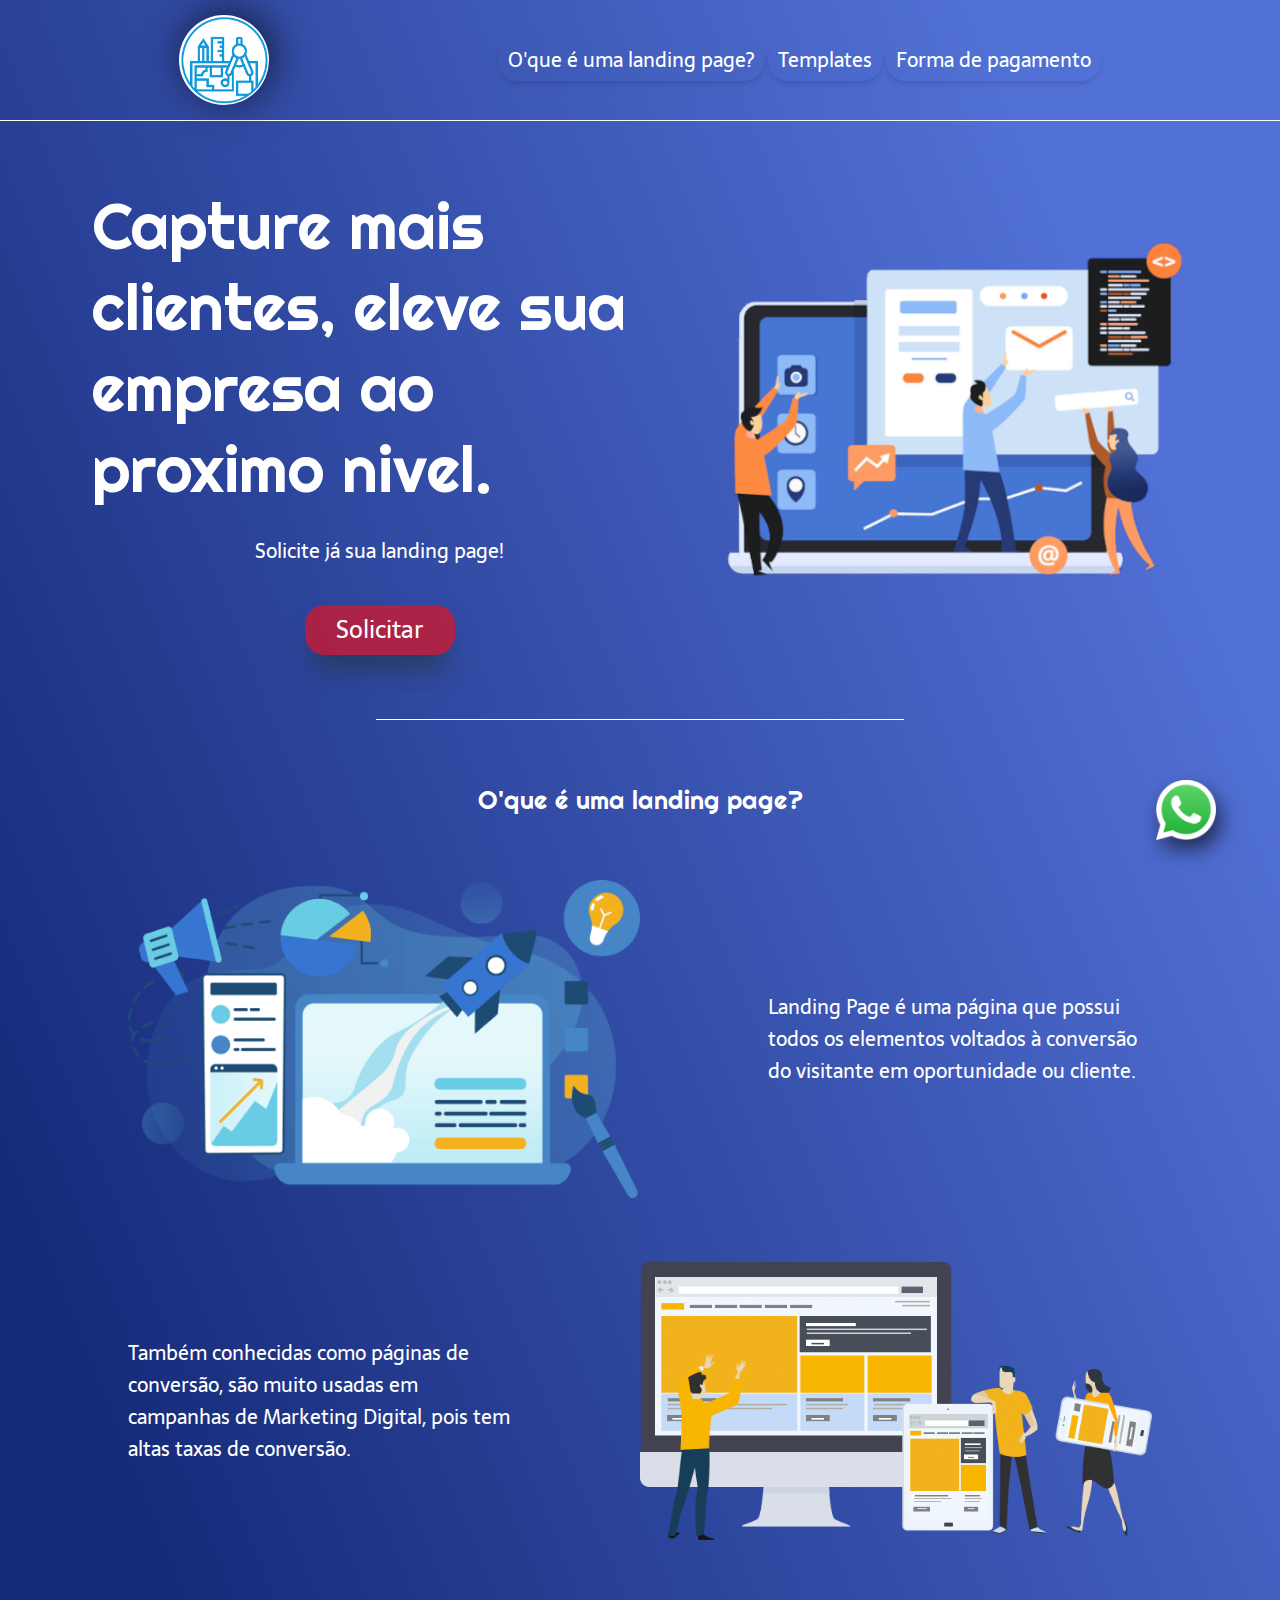
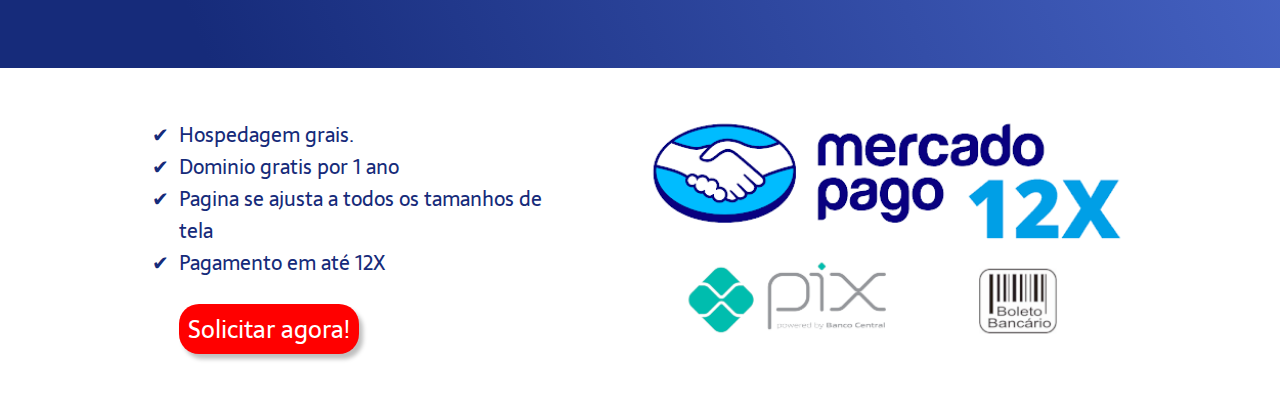
==== commit 26bbf3d9: "Telas Pequenas" ====
--- a/index.html
+++ b/index.html
@@ -74,7 +74,7 @@
 
     </main>
 
-    <footer>
+    <footer id="forma-pagamento">
 
         <div class="forma-pagamento">
 
--- a/style.css
+++ b/style.css
@@ -114,7 +114,7 @@
 .texto-principal h2{
     font-family: 'Sarala', sans-serif;
     font-weight: 400;
-    font-size: min(20px, 5vw);
+    font-size: min(20px, 4vw);
     color: var(--cor1);
 }
 
@@ -142,7 +142,7 @@
 
 .conteudo-principal img {
     max-height: 350px;
-    height: 25vw;
+    height: 35vw;
     min-height: 150px;
     margin-top: 4vw;
 }
@@ -186,7 +186,7 @@
     width: 30vw;
     font-family: 'Sarala', sans-serif;
     font-weight: 300;
-    font-size: 20px;
+    font-size: min(20px, 4vw);
     color: var(--cor1);
 }
 
@@ -204,7 +204,7 @@
     width: 30vw;
     font-family: 'Sarala', sans-serif;
     font-weight: 300;
-    font-size: 20px;
+    font-size: min(20px, 4vw);
     color: var(--cor1);
 }
 
@@ -249,7 +249,7 @@
     border-radius: 20px;
     font-family: 'Sarala', sans-serif;
     font-weight: 400;
-    font-size: 24px;
+    font-size: min(24px, 6vw);
     transition-duration: 0.4s;
 }
 
@@ -260,7 +260,7 @@
 .img-pagamento {
     width: auto;
     max-height: 300px;
-    height: 17vw;
+    height: 20vw;
     margin: auto;
 }
 
@@ -291,10 +291,11 @@
         display: flex;
         position: fixed;
         flex-direction: column;
-        justify-content: space-evenly;
+        justify-content: center;
         align-items: center;
-        top: 100px;
-        left: 250px;
+        top: 20vw;
+        left: 0;
+        width: 100%;
         background: var(--cor2);    
     }
 
@@ -307,6 +308,14 @@
         width: 75vw;
     }
 
+    .solicitar {
+        max-width: 100px;
+        width: 30vw;
+        height: 10vw;
+        max-height: 50px;
+        font-size: min(20px, 5vw);
+    }
+
     .conteudo-principal img {
         margin: auto;
     }
@@ -316,11 +325,11 @@
     }
 
     .conteiner1 {
-        flex-direction: column;
+        flex-direction: column-reverse;
     }
 
     .resultados {
-        width: 75vw;
+        width: 60vw;
     }
 
     .conteiner1 p {
@@ -338,7 +347,23 @@
         margin: 5vw 0;
     }
 
-    footer {
+    .criando {
+        width: 60vw;
+    }
+
+    .forma-pagamento {
         flex-direction: column;
     }
+
+    .chamada2 {
+        margin: 4vw auto;
+    }
+
+    .botao-rodape {
+        margin: 3vw 15vw;
+    }
+
+    .whatsapp {
+        height: 45px;
+    }
 }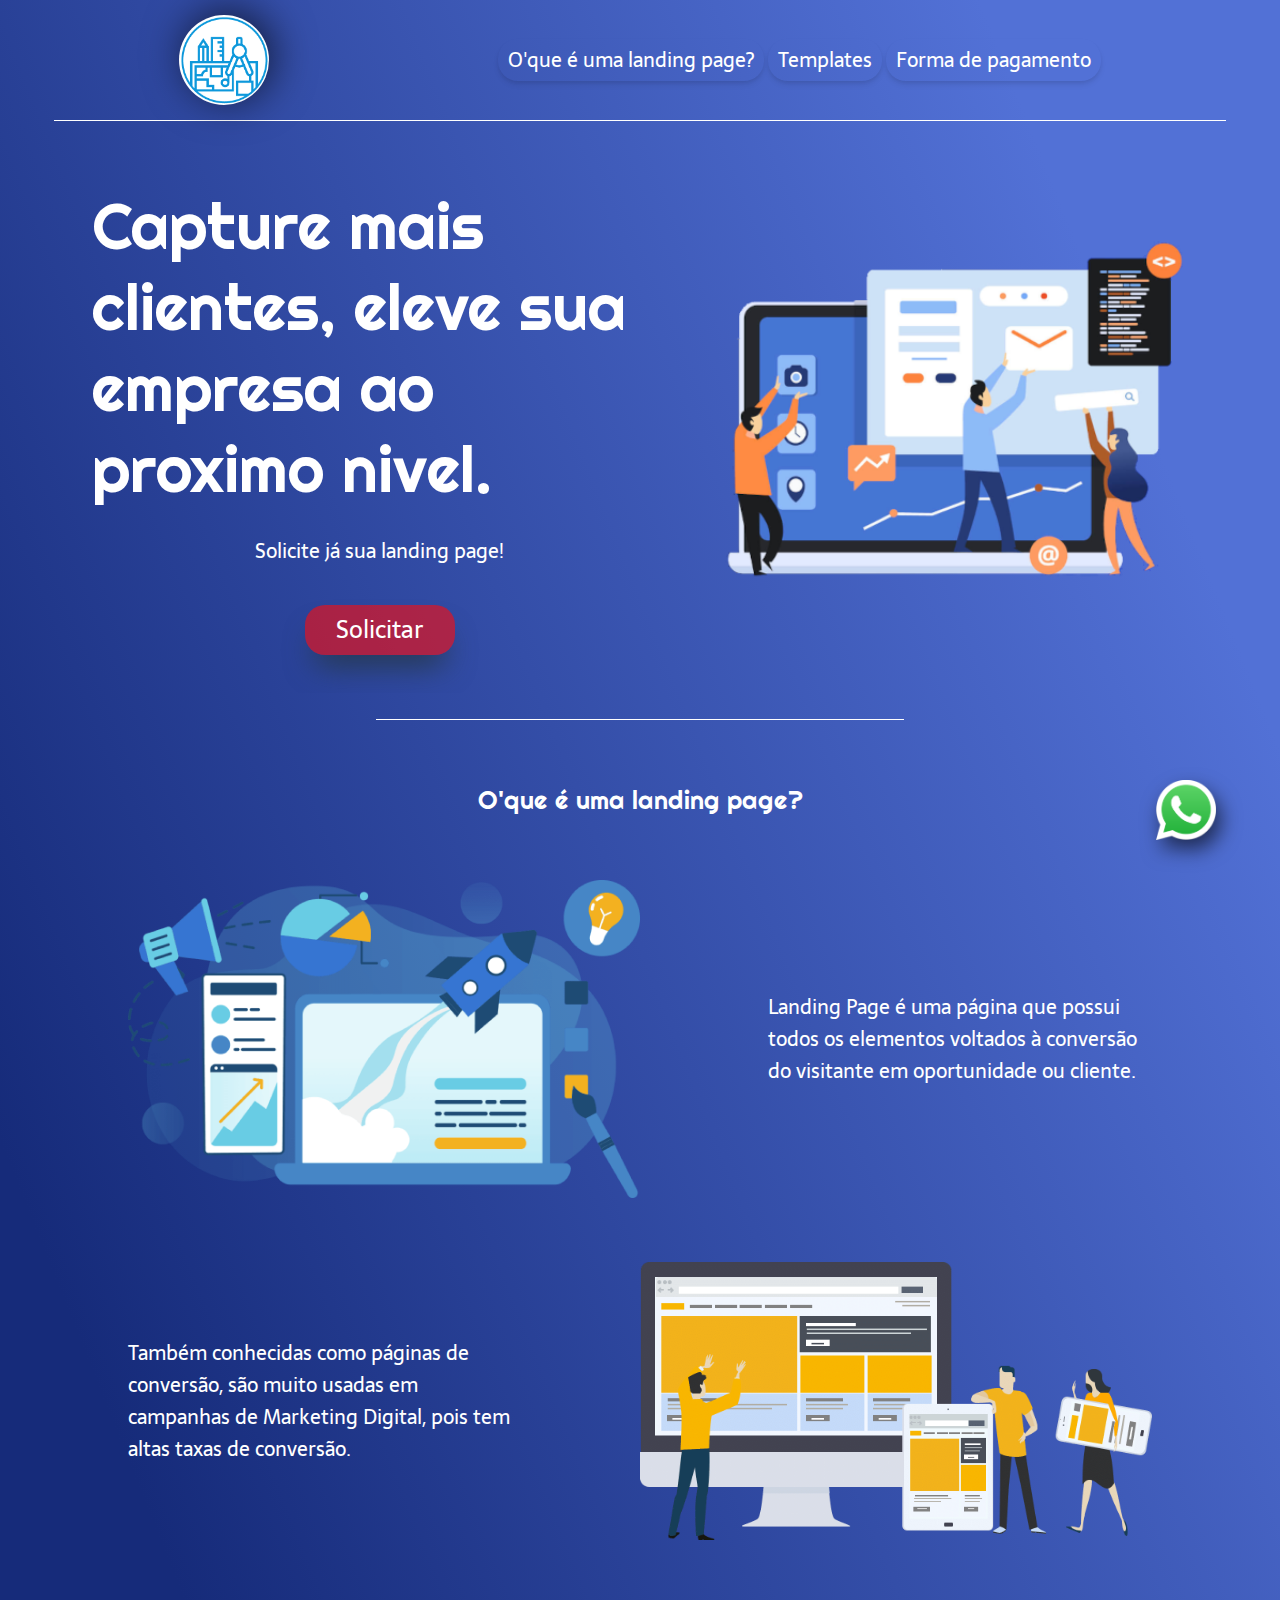
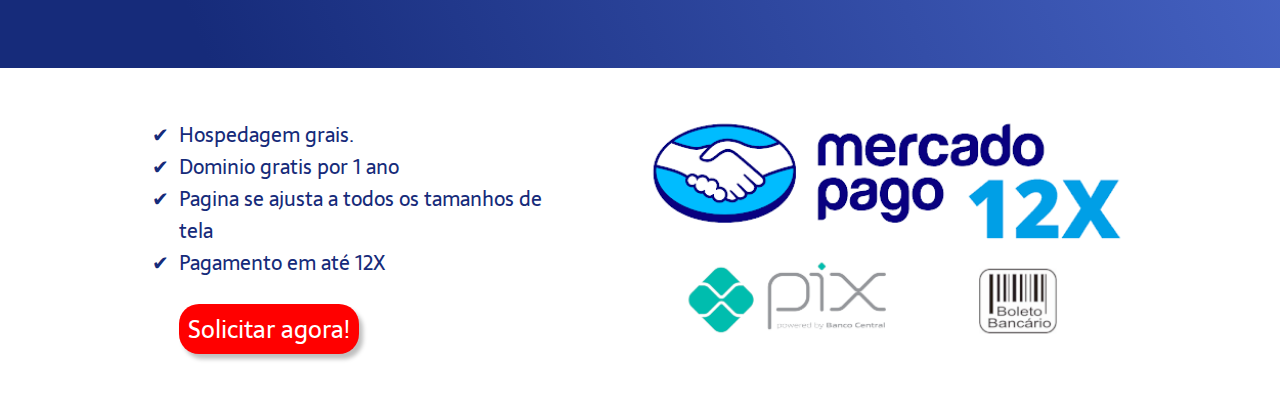
==== commit 348077ea: "Menu hamburguer ok" ====
--- a/index.html
+++ b/index.html
@@ -13,9 +13,13 @@
     <header class="cabacalho">
        <img class="logo" src="./imagens/logo.png" alt="Logo Construtora Website">
 
-        <nav class="menu">
+        <nav id="menu">
 
-            <input type="checkbox" id="checar">
+            <label id="hamburguer" class="hamburguer">
+                <divi class="linha"></divi>
+                <divi class="linha"></divi>
+                <divi class="linha"></divi>
+            </label> 
 
             <div class="menu-itens">
                 <a class="menu-item" href="#oQueE">O'que é uma landing page?</a>
@@ -23,15 +27,7 @@
                 <a class="menu-item" href="#forma-pagamento">Forma de pagamento</a>
              </div>
 
-            <label for="checar">
-                <divi class="linha"></divi>
-                <divi class="linha"></divi>
-                <divi class="linha"></divi>
-            </label> 
-
         </nav>
-
-
 
     </header>
 
--- a/style.css
+++ b/style.css
@@ -14,6 +14,8 @@
 }
 
 body {
+    display: flex;
+    flex-direction: column;
     font-size: 100%;
     background: linear-gradient(68.15deg, rgb(22, 43, 122) 16.62%, rgb(82, 113, 214) 85.61%);
 }
@@ -26,6 +28,7 @@
     max-height: 100px;
     align-items: center;
     justify-content: space-around;
+    border-bottom: 0.1px solid var(--cor1);
     margin: auto;
     padding: 10px;
 }
@@ -37,13 +40,8 @@
     filter: drop-shadow(5px -5px 20px #000000a1);
 }
 
-.menu {
-    display: flex;
-}
-
-input {
-    position: absolute;
-    top: -100%;
+#menu {
+    display: flex;
 }
 
 .menu-item {
@@ -63,7 +61,7 @@
     transform: scale(1.2);
 }
 
-label[for="checar"] {
+.hamburguer {
     width: 8vw;
     height: 12vw;
     display: none;
@@ -80,7 +78,6 @@
 }
 
 main {
-    border-top: 0.1px solid var(--cor1);
     padding: 5vw 0;
     max-width: 1280px;
     margin: auto;
@@ -107,7 +104,7 @@
     width: 100%;
     font-family: 'Righteous', cursive;
     font-weight: 400;
-    font-size: min(64px, 6vw);
+    font-size: min(64px, 10vw);
     color: var(--cor1);
 }
 
@@ -279,24 +276,56 @@
 
 @media screen and (max-width: 800px) {
 
-    label[for="checar"] {
+    .cabacalho {
+        position: fixed;
+        width: 100%;
+        height: 60px;
+        background: linear-gradient(68.15deg, rgb(22, 43, 122) 16.62%, rgb(82, 113, 214) 85.61%);
+    }
+
+    .logo {
+        max-height: 80px;
+    }
+
+    #menu {
+        flex-direction: column;
+    }
+
+    .hamburguer {
         display: flex;
+        margin-left: 75%;
     }
 
     .menu-itens {
-        display: none;
-    }
-
-    input#checar:checked ~ .menu-itens {
+        display: block;
+        position: absolute;
+        width: 100%;
+        height: 0px;
+        top: 81px;
+        right: 0px;
+        background: linear-gradient(68.15deg, rgb(22, 43, 122) 16.62%, rgb(82, 113, 214) 85.61%);
+        visibility: hidden;
+        transition-duration: 0.4s;
+        overflow-y: hidden;
+    }
+
+    .active .menu-itens {
         display: flex;
-        position: fixed;
-        flex-direction: column;
-        justify-content: center;
-        align-items: center;
-        top: 20vw;
-        left: 0;
-        width: 100%;
-        background: var(--cor2);    
+        flex-direction: column;
+        height: 100vh;
+        visibility: visible;
+        overflow-y: auto;
+    }
+
+    .menu-item {
+        display: flex;
+        width: 70%;
+        margin: 2vw auto;
+        box-shadow: rgba(0, 0, 0, 0.35) 0px 5px 15px;
+    }
+
+    main {
+        margin-top: 110px;
     }
 
     .conteudo-principal {
@@ -321,7 +350,8 @@
     }
 
     .conteudo-secundario h3 {
-        width: 80vw;
+        max-width: 320px;
+        width: 64vw;
     }
 
     .conteiner1 {
@@ -353,17 +383,17 @@
 
     .forma-pagamento {
         flex-direction: column;
+        margin: 10vw;
     }
 
     .chamada2 {
+        width: 80%;
         margin: 4vw auto;
-    }
-
-    .botao-rodape {
-        margin: 3vw 15vw;
+        text-align: center;
     }
 
     .whatsapp {
         height: 45px;
     }
-}+}
+
